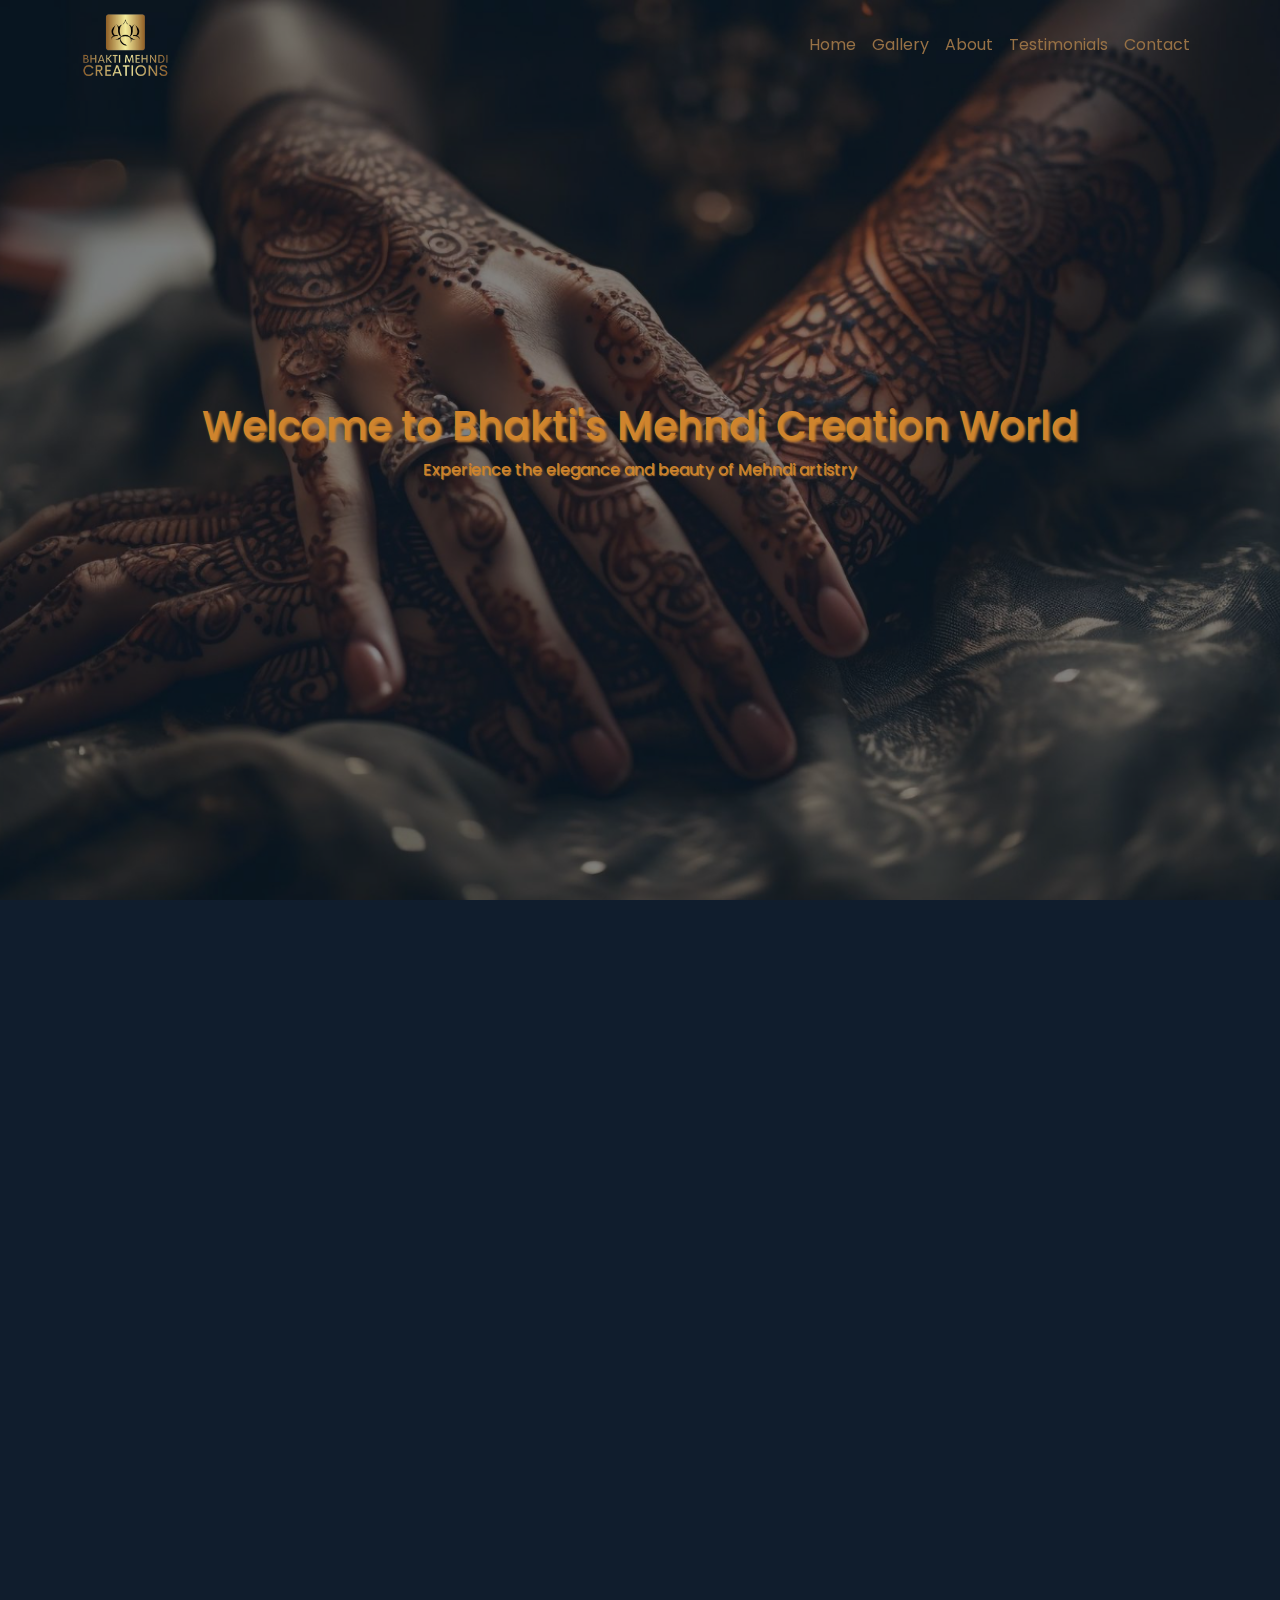
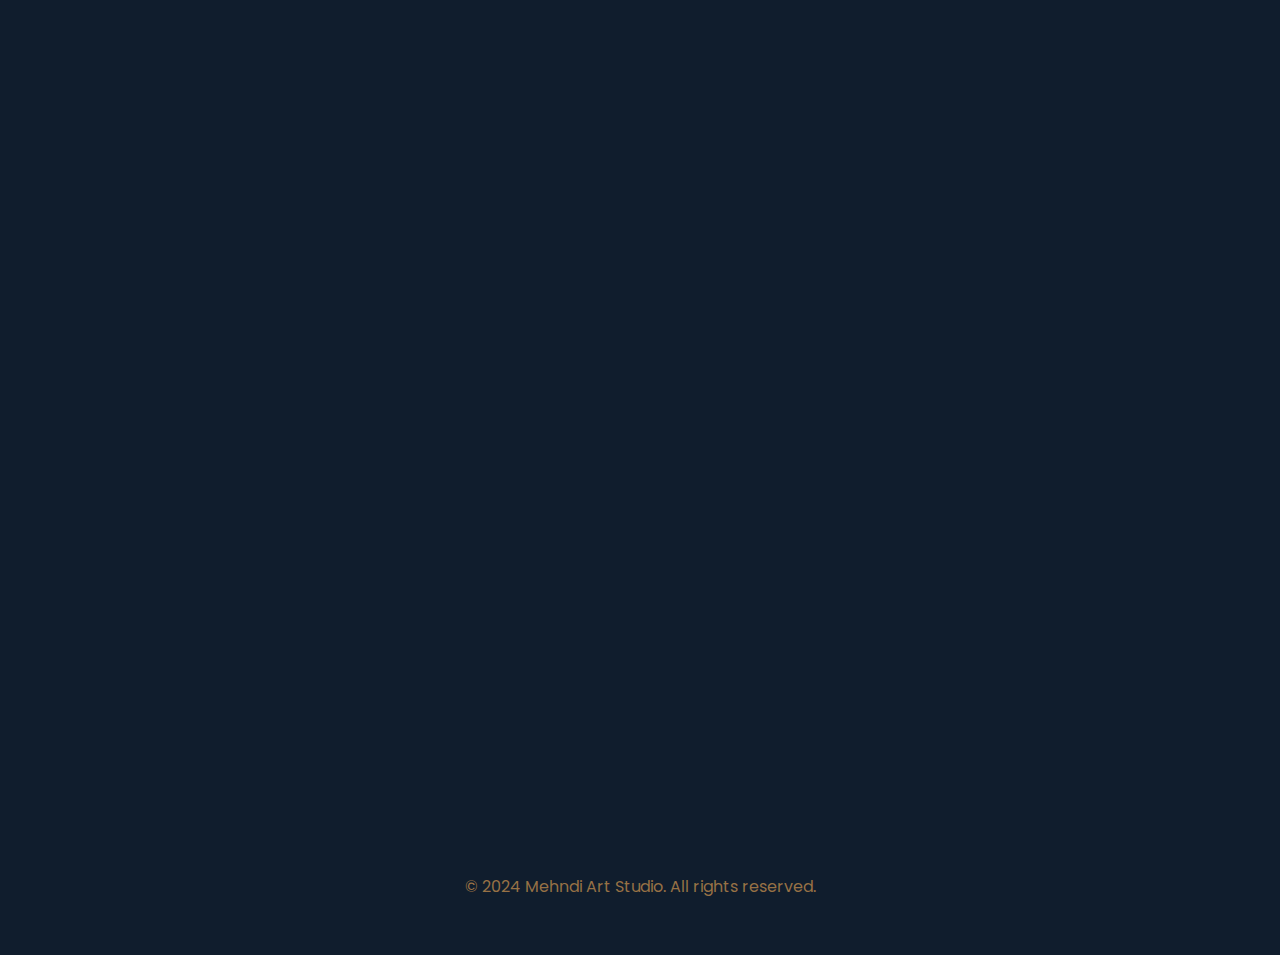
==== index.html @ 4a7531b5 "initial commits" ====
<!DOCTYPE html>
<html lang="en">
  <head>
    <meta charset="UTF-8" />
    <meta name="viewport" content="width=device-width, initial-scale=1.0" />
    <title>Mehndi Art Studio</title>
    <!-- Bootstrap CSS -->
    <link
      href="https://cdn.jsdelivr.net/npm/bootstrap@5.3.0-alpha1/dist/css/bootstrap.min.css"
      rel="stylesheet"
    />
    <!-- AOS CSS -->
    <link
      href="https://cdn.jsdelivr.net/npm/aos@2.3.4/dist/aos.css"
      rel="stylesheet"
    />
    <!-- Custom CSS -->
    <link rel="stylesheet" href="./css/style.css" />

    <!-- Font Awesome -->
    <link rel="stylesheet" href="css/font.css" />
  </head>
  <body>
    <!-- Navigation -->
    <nav class="navbar navbar-expand-lg navbar-light">
      <div class="container">
        <a class="navbar-brand" href="#">
          <img
            src="./image/newlogo_in_png-removebg-preview.png"
            width="15%"
            height="12%"
          />
        </a>
        <button
          class="navbar-toggler"
          type="button"
          data-bs-toggle="collapse"
          data-bs-target="#navbarNav"
          aria-controls="navbarNav"
          aria-expanded="false"
          aria-label="Toggle navigation"
        >
          <span class="navbar-toggler-icon"></span>
        </button>
        <div class="collapse navbar-collapse" id="navbarNav">
          <ul class="navbar-nav ms-auto">
            <li class="nav-item">
              <a class="nav-link" href="./index.html">Home</a>
            </li>
            <li class="nav-item">
              <a class="nav-link" href="./gallery.html">Gallery</a>
            </li>
            <li class="nav-item">
              <a class="nav-link" href="./aboutus.html">About</a>
            </li>
            <li class="nav-item">
              <a class="nav-link" href="#testimonials">Testimonials</a>
            </li>
            <li class="nav-item">
              <a class="nav-link" href="#contact">Contact</a>
            </li>
          </ul>
        </div>
      </div>
    </nav>

    <!-- Jumbotron -->
    <div class="jumbotron text-center" data-aos="fade-up">
      <h1>Welcome to Bhakti's Mehndi Creation World</h1>
      <p>Experience the elegance and beauty of Mehndi artistry</p>
    </div>

    <!-- Gallery Section -->
    <section id="gallery" class="py-5" data-aos="fade-up">
      <div class="container">
        <h2 class="text-center mb-4">Gallery</h2>
        <div class="row">
          <div class="col-lg-4 col-md-6" data-aos="zoom-in">
            <div class="card">
              <img
                src="https://via.placeholder.com/400x300?text=Mehndi+Design+1"
                class="card-img-top gallery-img"
                alt="Gallery Image 1"
              />
              <div class="card-body">
                <h5 class="card-title">Design 1</h5>
                <p class="card-text">Beautiful Mehndi design for hands.</p>
              </div>
            </div>
          </div>
          <div class="col-lg-4 col-md-6" data-aos="zoom-in">
            <div class="card">
              <img
                src="https://via.placeholder.com/400x300?text=Mehndi+Design+2"
                class="card-img-top gallery-img"
                alt="Gallery Image 2"
              />
              <div class="card-body">
                <h5 class="card-title">Design 2</h5>
                <p class="card-text">Intricate Mehndi design for feet.</p>
              </div>
            </div>
          </div>
          <div class="col-lg-4 col-md-6" data-aos="zoom-in">
            <div class="card">
              <img
                src="https://via.placeholder.com/400x300?text=Mehndi+Design+3"
                class="card-img-top gallery-img"
                alt="Gallery Image 3"
              />
              <div class="card-body">
                <h5 class="card-title">Design 3</h5>
                <p class="card-text">
                  Exquisite Mehndi design for special occasions.
                </p>
              </div>
            </div>
          </div>
        </div>
        <div class="text-center mt-4">
          <a href="gallery.html" class="btn btn-primary">View Full Gallery</a>
        </div>
      </div>
    </section>

    <!-- About Section -->
    <section id="about" class="py-5" data-aos="fade-up">
      <div class="container">
        <h2 class="text-center mb-4">About Us</h2>
        <div class="row">
          <div class="col-lg-6" data-aos="fade-right">
            <p>
              Mehndi Art Studio is dedicated to providing you with the most
              beautiful and intricate Mehndi designs for your special occasions.
              Our skilled artists specialize in traditional and contemporary
              designs that will enhance your natural beauty.
            </p>
          </div>
          <div class="col-lg-6" data-aos="fade-left">
            <img
              src="https://via.placeholder.com/500x350"
              class="img-fluid rounded"
              alt="About Image"
            />
          </div>
        </div>
      </div>
    </section>

    <!-- Testimonials Section -->
    <section id="testimonials" class="py-5" data-aos="fade-up">
      <div class="container">
        <h2 class="text-center mb-4">Testimonials</h2>
        <div class="row">
          <div class="col-lg-4 col-md-6" data-aos="flip-left">
            <div class="card text-center">
              <img
                src="https://via.placeholder.com/150"
                class="card-img-top rounded-circle mx-auto mt-4"
                style="width: 150px; height: 150px"
                alt="Client 1"
              />
              <div class="card-body">
                <h5 class="card-title">Client 1</h5>
                <p class="card-text">
                  "Amazing designs and great service. Highly recommend!"
                </p>
              </div>
            </div>
          </div>
          <div class="col-lg-4 col-md-6" data-aos="flip-left">
            <div class="card text-center">
              <img
                src="https://via.placeholder.com/150"
                class="card-img-top rounded-circle mx-auto mt-4"
                style="width: 150px; height: 150px"
                alt="Client 2"
              />
              <div class="card-body">
                <h5 class="card-title">Client 2</h5>
                <p class="card-text">
                  "Absolutely loved my Mehndi! Highly recommend their services."
                </p>
              </div>
            </div>
          </div>
          <div class="col-lg-4 col-md-6" data-aos="flip-left">
            <div class="card text-center">
              <img
                src="https://via.placeholder.com/150"
                class="card-img-top rounded-circle mx-auto mt-4"
                style="width: 150px; height: 150px"
                alt="Client 3"
              />
              <div class="card-body">
                <h5 class="card-title">Client 3</h5>
                <p class="card-text">
                  "Professional and talented artists. The best Mehndi
                  experience!"
                </p>
              </div>
            </div>
          </div>
        </div>
      </div>
    </section>

    <!-- Contact Section -->
    <section id="contact" class="py-5" data-aos="fade-up">
      <div class="container">
        <h2 class="text-center mb-4">Contact Us</h2>
        <div class="row">
          <div class="col-md-6" data-aos="fade-right">
            <p>
              If you have any questions or inquiries, feel free to reach out to
              us. We're always happy to assist you!
            </p>
            <ul class="list-unstyled">
              <li><strong>Phone:</strong> +1 (123) 456-7890</li>
              <li><strong>Email:</strong> info@mehndiartstudio.com</li>
            </ul>
          </div>
          <div class="col-md-6" data-aos="fade-left">
            <form action="/send-email" method="POST">
              <div class="mb-3">
                <input
                  type="text"
                  class="form-control"
                  name="name"
                  placeholder="Your Name"
                  style="background-color: #101d2d; color: #977145"
                />
              </div>
              <div class="mb-3">
                <input
                  type="email"
                  class="form-control"
                  name="email"
                  placeholder="Your Email"
                  style="background-color: #101d2d; color: #977145"
                />
              </div>
              <div class="mb-3">
                <textarea
                  class="form-control"
                  name="message"
                  rows="5"
                  placeholder="Your Message"
                  style="background-color: #101d2d; color: #977145"
                ></textarea>
              </div>
              <button type="submit" class="btn btn-primary">Submit</button>
            </form>
          </div>
        </div>
      </div>
    </section>

    <footer class="text-center">
      <p>&copy; 2024 Mehndi Art Studio. All rights reserved.</p>
    </footer>

    <!-- Bootstrap JS -->
    <script src="https://cdn.jsdelivr.net/npm/bootstrap@5.3.0-alpha1/dist/js/bootstrap.bundle.min.js"></script>
    <!-- AOS JS -->
    <script src="https://cdn.jsdelivr.net/npm/aos@2.3.4/dist/aos.js"></script>
    <script>
      // Function to set active class on the correct nav link
      function setActiveNavLink() {
        // Get the current URL path and hash
        const currentPath = window.location.pathname;
        const currentHash = window.location.hash;

        // Get all navbar links
        const navLinks = document.querySelectorAll(".navbar-nav .nav-link");

        // Loop through each link and add 'active' class if href matches the current path or hash
        navLinks.forEach((link) => {
          const linkPath = link.getAttribute("href").split("#")[0];
          const linkHash = link.getAttribute("href").split("#")[1] || "";

          if (
            linkPath === currentPath &&
            (currentHash === "" || `#${linkHash}` === currentHash)
          ) {
            link.classList.add("active");
          } else {
            link.classList.remove("active");
          }
        });
      }

      // Call the function to set the active nav link
      setActiveNavLink();

      // Add event listener to update active nav link on hash change
      window.addEventListener("hashchange", setActiveNavLink);
    </script>
    <script>
      AOS.init();
    </script>
  </body>
</html>
---- css/style.css ----
:root {
  --background-color: #101d2d;
  --primary-color: #977145;
  --highlight-color: #f0a500;
  --overlay-color: rgba(16, 29, 45, 0.5);
  --hero-overlay-color: rgba(0, 0, 0, 0.5);
}

body {
  background-color: var(--background-color);
  color: var(--primary-color);
  font-family: "Poppins", sans-serif;
}

.navbar {
  background-color: transparent !important;
  position: absolute;
  width: 100%;
  z-index: 10;
}

.navbar-brand {
  font-weight: bold;
  color: var(--primary-color);
}

.navbar-nav .nav-link {
  color: var(--primary-color);
}

.navbar-light .navbar-toggler {
  color: var(--primary-color);
  border-color: var(--primary-color);
}

.jumbotron {
  background: url("../image/hero1.jpg") no-repeat center center;
  background-size: cover;
  height: 100vh;
  display: flex;
  flex-direction: column;
  justify-content: center;
  align-items: center;
  text-align: center;
  color: var(--primary-color);
  position: relative;
}

.jumbotron h1,
.jumbotron p {
  color: #cf842d;
  text-shadow: #cf842d 0.04em 0.04em 0.06em;
  z-index: 2;
}

.jumbotron::before {
  content: "";
  position: absolute;
  top: 0;
  left: 0;
  width: 100%;
  height: 100%;
  background: var(--overlay-color);
  z-index: 1;
}

.gallery-img {
  width: 100%;
  height: auto;
  border-radius: 8px;
  margin-bottom: 20px;
}

.gallery-img:hover {
  transform: scale(1.05);
  transition: transform 0.3s ease;
}

.card {
  border: none;
  background-color: var(--background-color);
}

.card-title {
  color: var(--primary-color);
  font-size: 1.5rem;
  font-weight: bold;
}

.card-text {
  color: var(--primary-color);
}

footer {
  background-color: var(--background-color);
  color: var(--primary-color);
  padding: 20px 0;
}

.btn-primary {
  background-color: var(--primary-color);
  border-color: var(--primary-color);
  color: var(--background-color);
}

.btn-primary:hover {
  background-color: var(--background-color);
  border: 2px solid var(--primary-color);
  color: var(--primary-color);
  box-shadow: 3px 3px 8px var(--primary-color);
}

.form-control::placeholder {
  color: var(--primary-color);
  opacity: 1;
}

section {
  padding: 50px 0;
}

.navbar-nav .nav-link.active,
.navbar-nav .nav-link:hover {
  color: var(--highlight-color) !important;
  text-decoration: underline;
}

.hero {
  background: url("https://via.placeholder.com/1200x400") no-repeat center
    center;
  background-size: cover;
  height: 100vh;
  display: flex;
  align-items: center;
  justify-content: center;
  position: relative;
  text-align: center;
}

.hero::before {
  content: "";
  position: absolute;
  top: 0;
  left: 0;
  width: 100%;
  height: 100%;
  background: var(--hero-overlay-color);
  z-index: 1;
}

.hero-content {
  z-index: 2;
  color: var(--primary-color);
}

.hero h1 {
  font-size: 2.5rem;
  color: var(--primary-color);
}

.hero p {
  font-size: 1.2rem;
  color: var(--primary-color);
}

/* new prompt for gpt 
index.html:-
<!DOCTYPE html>
<html lang="en">
  <head>
    <meta charset="UTF-8" />
    <meta name="viewport" content="width=device-width, initial-scale=1.0" />
    <title>Mehndi Art Studio</title>
    <!-- Bootstrap CSS -->
    <link
      href="https://cdn.jsdelivr.net/npm/bootstrap@5.3.0-alpha1/dist/css/bootstrap.min.css"
      rel="stylesheet"
    />
    <!-- AOS CSS -->
    <link
      href="https://cdn.jsdelivr.net/npm/aos@2.3.4/dist/aos.css"
      rel="stylesheet"
    />
    <!-- Custom CSS -->
    <link rel="stylesheet" href="./css/style.css" />

    <!-- Font Awesome -->
    <link rel="stylesheet" href="css/font.css" />
  </head>
  <body>
    <!-- Navigation -->
    <nav class="navbar navbar-expand-lg navbar-light">
      <div class="container">
        <a class="navbar-brand" href="#">
          <img
            src="./image/newlogo_in_png-removebg-preview.png"
            width="15%"
            height="12%"
          />
        </a>
        <button
          class="navbar-toggler"
          type="button"
          data-bs-toggle="collapse"
          data-bs-target="#navbarNav"
          aria-controls="navbarNav"
          aria-expanded="false"
          aria-label="Toggle navigation"
        >
          <span class="navbar-toggler-icon"></span>
        </button>
        <div class="collapse navbar-collapse" id="navbarNav">
          <ul class="navbar-nav ms-auto">
            <li class="nav-item">
              <a class="nav-link" href="./index.html">Home</a>
            </li>
            <li class="nav-item">
              <a class="nav-link" href="./gallery.html">Gallery</a>
            </li>
            <li class="nav-item">
              <a class="nav-link" href="#about">About</a>
            </li>
            <li class="nav-item">
              <a class="nav-link" href="#testimonials">Testimonials</a>
            </li>
            <li class="nav-item">
              <a class="nav-link" href="#contact">Contact</a>
            </li>
          </ul>
        </div>
      </div>
    </nav>

    <!-- Jumbotron -->
    <div class="jumbotron text-center" data-aos="fade-up">
      <h1>Welcome to Mehndi's Creation World</h1>
      <p>Experience the elegance and beauty of Mehndi artistry</p>
    </div>

    <!-- Gallery Section -->
    <section id="gallery" class="py-5" data-aos="fade-up">
      <div class="container">
        <h2 class="text-center mb-4">Gallery</h2>
        <div class="row">
          <div class="col-lg-4 col-md-6" data-aos="zoom-in">
            <div class="card">
              <img
                src="https://via.placeholder.com/400x300?text=Mehndi+Design+1"
                class="card-img-top gallery-img"
                alt="Gallery Image 1"
              />
              <div class="card-body">
                <h5 class="card-title">Design 1</h5>
                <p class="card-text">Beautiful Mehndi design for hands.</p>
              </div>
            </div>
          </div>
          <div class="col-lg-4 col-md-6" data-aos="zoom-in">
            <div class="card">
              <img
                src="https://via.placeholder.com/400x300?text=Mehndi+Design+2"
                class="card-img-top gallery-img"
                alt="Gallery Image 2"
              />
              <div class="card-body">
                <h5 class="card-title">Design 2</h5>
                <p class="card-text">Intricate Mehndi design for feet.</p>
              </div>
            </div>
          </div>
          <div class="col-lg-4 col-md-6" data-aos="zoom-in">
            <div class="card">
              <img
                src="https://via.placeholder.com/400x300?text=Mehndi+Design+3"
                class="card-img-top gallery-img"
                alt="Gallery Image 3"
              />
              <div class="card-body">
                <h5 class="card-title">Design 3</h5>
                <p class="card-text">
                  Exquisite Mehndi design for special occasions.
                </p>
              </div>
            </div>
          </div>
        </div>
        <div class="text-center mt-4">
          <a href="gallery.html" class="btn btn-primary">View Full Gallery</a>
        </div>
      </div>
    </section>

    <!-- About Section -->
    <section id="about" class="py-5" data-aos="fade-up">
      <div class="container">
        <h2 class="text-center mb-4">About Us</h2>
        <div class="row">
          <div class="col-lg-6" data-aos="fade-right">
            <p>
              Mehndi Art Studio is dedicated to providing you with the most
              beautiful and intricate Mehndi designs for your special occasions.
              Our skilled artists specialize in traditional and contemporary
              designs that will enhance your natural beauty.
            </p>
          </div>
          <div class="col-lg-6" data-aos="fade-left">
            <img
              src="https://via.placeholder.com/500x350"
              class="img-fluid rounded"
              alt="About Image"
            />
          </div>
        </div>
      </div>
    </section>

    <!-- Testimonials Section -->
    <section id="testimonials" class="py-5" data-aos="fade-up">
      <div class="container">
        <h2 class="text-center mb-4">Testimonials</h2>
        <div class="row">
          <div class="col-lg-4 col-md-6" data-aos="flip-left">
            <div class="card text-center">
              <img
                src="https://via.placeholder.com/150"
                class="card-img-top rounded-circle mx-auto mt-4"
                style="width: 150px; height: 150px"
                alt="Client 1"
              />
              <div class="card-body">
                <h5 class="card-title">Client 1</h5>
                <p class="card-text">
                  "Amazing designs and great service. Highly recommend!"
                </p>
              </div>
            </div>
          </div>
          <div class="col-lg-4 col-md-6" data-aos="flip-left">
            <div class="card text-center">
              <img
                src="https://via.placeholder.com/150"
                class="card-img-top rounded-circle mx-auto mt-4"
                style="width: 150px; height: 150px"
                alt="Client 2"
              />
              <div class="card-body">
                <h5 class="card-title">Client 2</h5>
                <p class="card-text">
                  "Absolutely loved my Mehndi! Highly recommend their services."
                </p>
              </div>
            </div>
          </div>
          <div class="col-lg-4 col-md-6" data-aos="flip-left">
            <div class="card text-center">
              <img
                src="https://via.placeholder.com/150"
                class="card-img-top rounded-circle mx-auto mt-4"
                style="width: 150px; height: 150px"
                alt="Client 3"
              />
              <div class="card-body">
                <h5 class="card-title">Client 3</h5>
                <p class="card-text">
                  "Professional and talented artists. The best Mehndi
                  experience!"
                </p>
              </div>
            </div>
          </div>
        </div>
      </div>
    </section>

    <!-- Contact Section -->
    <section id="contact" class="py-5" data-aos="fade-up">
      <div class="container">
        <h2 class="text-center mb-4">Contact Us</h2>
        <div class="row">
          <div class="col-md-6" data-aos="fade-right">
            <p>
              If you have any questions or inquiries, feel free to reach out to
              us. We're always happy to assist you!
            </p>
            <ul class="list-unstyled">
              <li><strong>Phone:</strong> +1 (123) 456-7890</li>
              <li><strong>Email:</strong> info@mehndiartstudio.com</li>
            </ul>
          </div>
          <div class="col-md-6" data-aos="fade-left">
            <form action="/send-email" method="POST">
              <div class="mb-3">
                <input
                  type="text"
                  class="form-control"
                  name="name"
                  placeholder="Your Name"
                  style="background-color: #101d2d; color: #977145"
                />
              </div>
              <div class="mb-3">
                <input
                  type="email"
                  class="form-control"
                  name="email"
                  placeholder="Your Email"
                  style="background-color: #101d2d; color: #977145"
                />
              </div>
              <div class="mb-3">
                <textarea
                  class="form-control"
                  name="message"
                  rows="5"
                  placeholder="Your Message"
                  style="background-color: #101d2d; color: #977145"
                ></textarea>
              </div>
              <button type="submit" class="btn btn-primary">Submit</button>
            </form>
          </div>
        </div>
      </div>
    </section>

    <footer class="text-center">
      <p>&copy; 2024 Mehndi Art Studio. All rights reserved.</p>
    </footer>

    <!-- Bootstrap JS -->
    <script src="https://cdn.jsdelivr.net/npm/bootstrap@5.3.0-alpha1/dist/js/bootstrap.bundle.min.js"></script>
    <!-- AOS JS -->
    <script src="https://cdn.jsdelivr.net/npm/aos@2.3.4/dist/aos.js"></script>
    <script>
      // Function to set active class on the correct nav link
      function setActiveNavLink() {
        // Get the current URL path and hash
        const currentPath = window.location.pathname;
        const currentHash = window.location.hash;

        // Get all navbar links
        const navLinks = document.querySelectorAll(".navbar-nav .nav-link");

        // Loop through each link and add 'active' class if href matches the current path or hash
        navLinks.forEach((link) => {
          const linkPath = link.getAttribute("href").split("#")[0];
          const linkHash = link.getAttribute("href").split("#")[1] || "";

          if (
            linkPath === currentPath &&
            (currentHash === "" || `#${linkHash}` === currentHash)
          ) {
            link.classList.add("active");
          } else {
            link.classList.remove("active");
          }
        });
      }

      // Call the function to set the active nav link
      setActiveNavLink();

      // Add event listener to update active nav link on hash change
      window.addEventListener("hashchange", setActiveNavLink);
    </script>
    <script>
      AOS.init();
    </script>
  </body>
</html>

gallary.html:-
<!DOCTYPE html>
<html lang="en">
  <head>
    <meta charset="UTF-8" />
    <meta name="viewport" content="width=device-width, initial-scale=1.0" />
    <title>Mehndi Art Studio</title>
    <!-- Bootstrap CSS -->
    <link
      href="https://cdn.jsdelivr.net/npm/bootstrap@5.3.0-alpha1/dist/css/bootstrap.min.css"
      rel="stylesheet"
    />
    <!-- AOS CSS -->
    <link
      href="https://cdn.jsdelivr.net/npm/aos@2.3.4/dist/aos.css"
      rel="stylesheet"
    />
    <!-- Custom CSS -->
    <link rel="stylesheet" href="./css/style.css" />
  </head>
  <body>
    <!-- Navigation -->
    <nav class="navbar navbar-expand-lg navbar-light">
      <div class="container">
        <a class="navbar-brand" href="#">
          <img
            src="./image/newlogo_in_png-removebg-preview.png"
            width="15%"
            height="12%"
          />
        </a>
        <button
          class="navbar-toggler"
          type="button"
          data-bs-toggle="collapse"
          data-bs-target="#navbarNav"
          aria-controls="navbarNav"
          aria-expanded="false"
          aria-label="Toggle navigation"
        >
          <span class="navbar-toggler-icon"></span>
        </button>
        <div class="collapse navbar-collapse" id="navbarNav">
          <ul class="navbar-nav ms-auto">
            <li class="nav-item">
              <a class="nav-link" href="./index.html">Home</a>
            </li>
            <li class="nav-item">
              <a class="nav-link" href="./gallery.html">Gallery</a>
            </li>
            <li class="nav-item">
              <a class="nav-link" href="#about">About</a>
            </li>
            <li class="nav-item">
              <a class="nav-link" href="#testimonials">Testimonials</a>
            </li>
            <li class="nav-item">
              <a class="nav-link" href="#contact">Contact</a>
            </li>
          </ul>
        </div>
      </div>
    </nav>

    <!-- Hero Section -->
    <div class="hero">
      <div class="hero-content" data-aos="fade-up">
        <h1>Gallery</h1>
        <p>Explore our beautiful Mehndi designs.</p>
      </div>
    </div>

    <!-- Gallery Section -->
    <section id="gallery" class="py-5">
      <div class="container">
        <h2 class="text-center mb-4" data-aos="fade-up">Gallery</h2>
        <div class="row">
          <div
            class="col-lg-4 col-md-6"
            data-aos="fade-up"
            data-aos-delay="100"
          >
            <img
              src="https://via.placeholder.com/400x300?text=Mehndi+Design+1"
              class="gallery-img"
              alt="Gallery Image 1"
            />
          </div>
          <div
            class="col-lg-4 col-md-6"
            data-aos="fade-up"
            data-aos-delay="200"
          >
            <img
              src="https://via.placeholder.com/400x300?text=Mehndi+Design+2"
              class="gallery-img"
              alt="Gallery Image 2"
            />
          </div>
          <div
            class="col-lg-4 col-md-6"
            data-aos="fade-up"
            data-aos-delay="300"
          >
            <img
              src="https://via.placeholder.com/400x300?text=Mehndi+Design+3"
              class="gallery-img"
              alt="Gallery Image 3"
            />
          </div>
          <div
            class="col-lg-4 col-md-6"
            data-aos="fade-up"
            data-aos-delay="400"
          >
            <img
              src="https://via.placeholder.com/400x300?text=Mehndi+Design+4"
              class="gallery-img"
              alt="Gallery Image 4"
            />
          </div>
          <div
            class="col-lg-4 col-md-6"
            data-aos="fade-up"
            data-aos-delay="500"
          >
            <img
              src="https://via.placeholder.com/400x300?text=Mehndi+Design+5"
              class="gallery-img"
              alt="Gallery Image 5"
            />
          </div>
          <div
            class="col-lg-4 col-md-6"
            data-aos="fade-up"
            data-aos-delay="600"
          >
            <img
              src="https://via.placeholder.com/400x300?text=Mehndi+Design+6"
              class="gallery-img"
              alt="Gallery Image 6"
            />
          </div>
        </div>
      </div>
    </section>

    <footer class="text-center">
      <p>&copy; 2024 Mehndi Art Studio. All rights reserved.</p>
    </footer>

    <!-- Bootstrap JS -->
    <script src="https://cdn.jsdelivr.net/npm/bootstrap@5.3.0-alpha1/dist/js/bootstrap.bundle.min.js"></script>
    <!-- AOS JS -->
    <script src="https://cdn.jsdelivr.net/npm/aos@2.3.4/dist/aos.js"></script>
    <script>
      // Function to set active class on the correct nav link
      function setActiveNavLink() {
        // Get the current URL path and hash
        const currentPath = window.location.pathname;
        const currentHash = window.location.hash;

        // Get all navbar links
        const navLinks = document.querySelectorAll(".navbar-nav .nav-link");

        // Loop through each link and add 'active' class if href matches the current path or hash
        navLinks.forEach((link) => {
          const linkPath = link.getAttribute("href").split("#")[0];
          const linkHash = link.getAttribute("href").split("#")[1] || "";

          if (
            linkPath === currentPath &&
            (currentHash === "" || `#${linkHash}` === currentHash)
          ) {
            link.classList.add("active");
          } else {
            link.classList.remove("active");
          }
        });
      }

      // Call the function to set the active nav link
      setActiveNavLink();

      // Add event listener to update active nav link on hash change
      window.addEventListener("hashchange", setActiveNavLink);
    </script>

    <script>
      AOS.init();
    </script>
  </body>
</html>

style.css:-
body {
  background-color: #101d2d;
  color: #977145;
  font-family: "Poppins", sans-serif;
}

.navbar {
  background-color: transparent !important;
  position: absolute;
  width: 100%;
  z-index: 10;
}

.navbar-brand {
  font-weight: bold;
  color: #977145;
}

.navbar-nav .nav-link {
  color: #977145;
}

.navbar-light .navbar-toggler {
  color: #977145;
  border-color: #977145;
}

.jumbotron {
  background: url("../image/hero1.jpg") no-repeat center center;
  background-size: cover;
  height: 100vh;
  display: flex;
  flex-direction: column;
  justify-content: center;
  align-items: center;
  text-align: center;
  color: #977145;
  position: relative;
}

.jumbotron h1,
.jumbotron p {
  color: #977145;
  z-index: 2;
}

.jumbotron::before {
  content: "";
  position: absolute;
  top: 0;
  left: 0;
  width: 100%;
  height: 100%;
  background: rgb(16, 29, 45, 0.5);
  z-index: 1;
}

.gallery-img {
  width: 100%;
  height: auto;
  border-radius: 8px;
  margin-bottom: 20px;
}

.gallery-img:hover {
  transform: scale(1.05);
  transition: transform 0.3s ease;
}

.card {
  border: none;
  background-color: #101d2d;
}

.card-title {
  color: #977145;
  font-size: 1.5rem;
  font-weight: bold;
}

.card-text {
  color: #977145;
}

footer {
  background-color: #101d2d;
  color: #977145;
  padding: 20px 0;
}

.btn-primary {
  background-color: #977145;
  border-color: #977145;
  color: #101d2d;
}

.btn-primary:hover {
  background-color: #101d2d;
  border: 2px solid #977145;
  color: #977145;
  box-shadow: 3px 3px 8px #977145;
}

.form-control::placeholder {
  color: #977145;
  opacity: 1;
}

section {
  padding: 50px 0;
}

.navbar-nav .nav-link.active,
.navbar-nav .nav-link:hover {
  color: #f0a500 !important;
  text-decoration: underline;
}

.hero {
  background: url("https://via.placeholder.com/1200x400") no-repeat center
    center;
  background-size: cover;
  height: 100vh;
  display: flex;
  align-items: center;
  justify-content: center;
  position: relative;
  text-align: center;
}

.hero::before {
  content: "";
  position: absolute;
  top: 0;
  left: 0;
  width: 100%;
  height: 100%;
  background: rgba(0, 0, 0, 0.5);
  z-index: 1;
}

.hero-content {
  z-index: 2;
  color: #977145;
}

.hero h1 {
  font-size: 2.5rem;
  color: #977145;
}

.hero p {
  font-size: 1.2rem;
  color: #977145;
}


this is my latest updated code so could you pls make this website proper responsive for all devices because this is not properly responsive.
*/
---- css/font.css ----
/* poppons */
@import url("https://fonts.googleapis.com/css2?family=Poppins:wght@200;300;400;500&display=swap");

/* other fonts */
@import url("https://fonts.googleapis.com/css2?family=Ubuntu&display=swap");
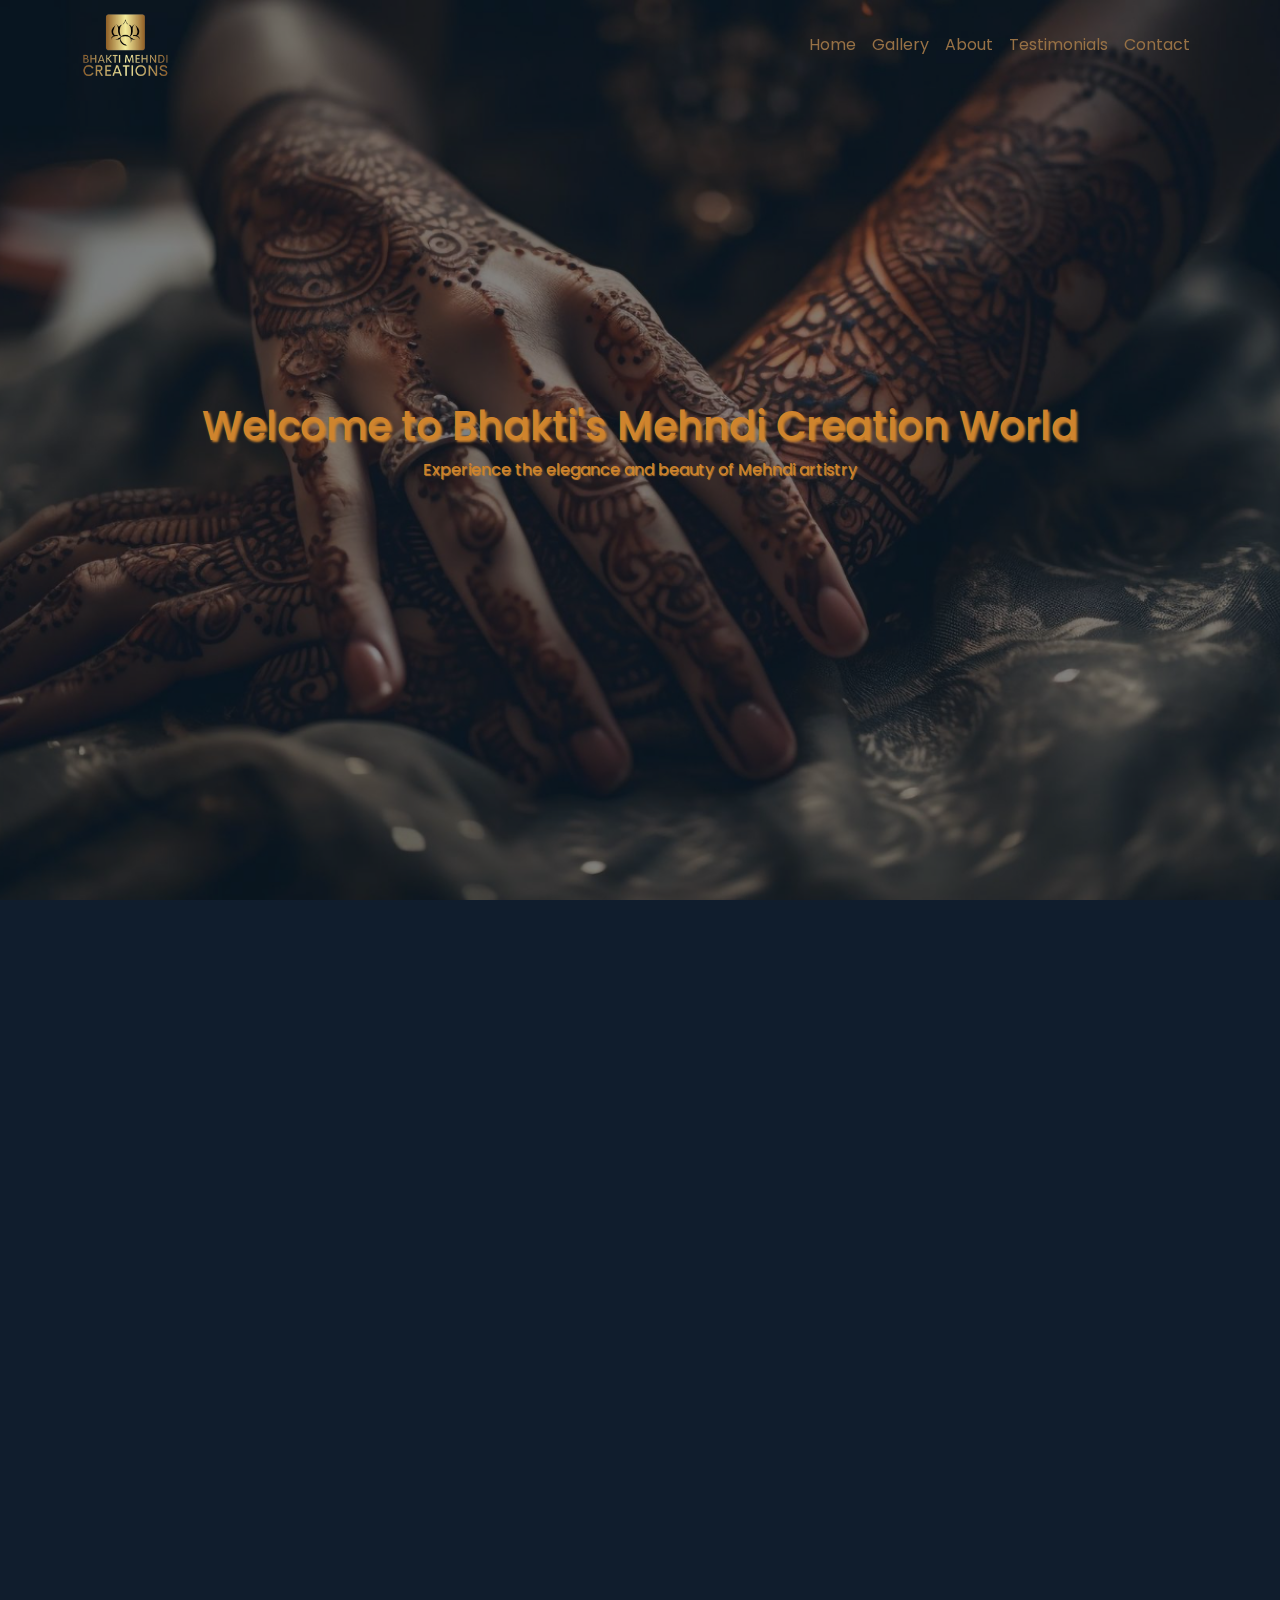
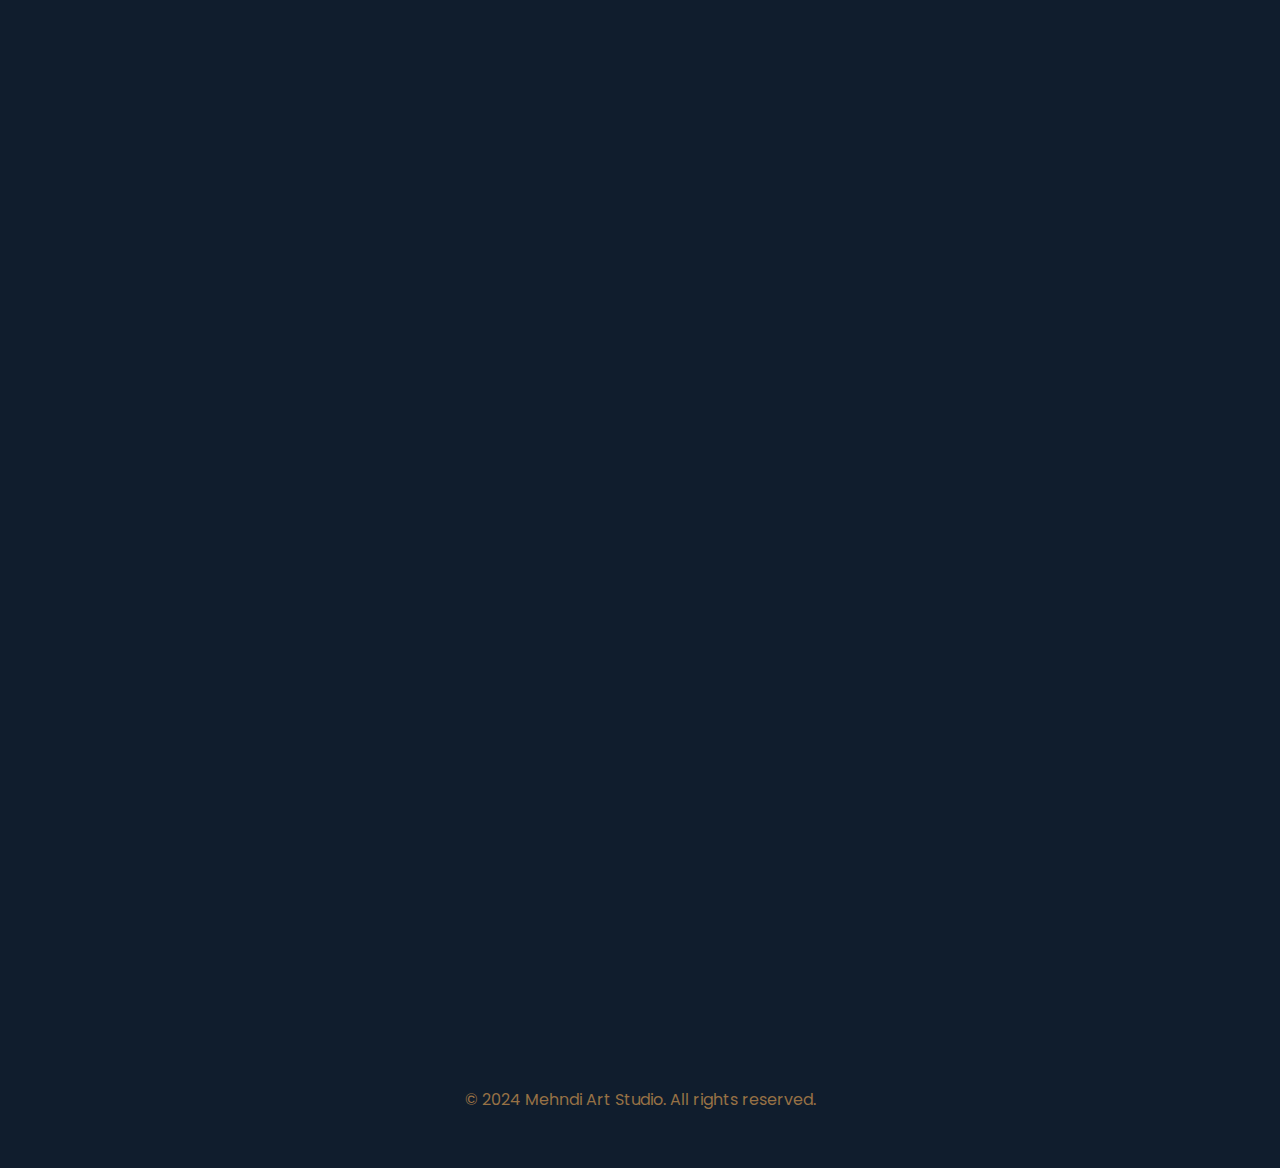
==== commit 77976638: "add dummy images in all section" ====
--- a/index.html
+++ b/index.html
@@ -78,7 +78,7 @@
           <div class="col-lg-4 col-md-6" data-aos="zoom-in">
             <div class="card">
               <img
-                src="https://via.placeholder.com/400x300?text=Mehndi+Design+1"
+                src="./image/freepik-export-20240526085024eRuZ.jpeg"
                 class="card-img-top gallery-img"
                 alt="Gallery Image 1"
               />
@@ -91,7 +91,7 @@
           <div class="col-lg-4 col-md-6" data-aos="zoom-in">
             <div class="card">
               <img
-                src="https://via.placeholder.com/400x300?text=Mehndi+Design+2"
+                src="./image/freepik-export-20240526085024eRuZ.jpeg"
                 class="card-img-top gallery-img"
                 alt="Gallery Image 2"
               />
@@ -104,7 +104,7 @@
           <div class="col-lg-4 col-md-6" data-aos="zoom-in">
             <div class="card">
               <img
-                src="https://via.placeholder.com/400x300?text=Mehndi+Design+3"
+                src="./image/freepik-export-20240526085024eRuZ.jpeg"
                 class="card-img-top gallery-img"
                 alt="Gallery Image 3"
               />
@@ -155,7 +155,7 @@
           <div class="col-lg-4 col-md-6" data-aos="flip-left">
             <div class="card text-center">
               <img
-                src="https://via.placeholder.com/150"
+                src="./image/Bm-removebg-preview.png"
                 class="card-img-top rounded-circle mx-auto mt-4"
                 style="width: 150px; height: 150px"
                 alt="Client 1"
@@ -171,7 +171,7 @@
           <div class="col-lg-4 col-md-6" data-aos="flip-left">
             <div class="card text-center">
               <img
-                src="https://via.placeholder.com/150"
+                src="./image/Bm-removebg-preview.png"
                 class="card-img-top rounded-circle mx-auto mt-4"
                 style="width: 150px; height: 150px"
                 alt="Client 2"
@@ -187,7 +187,7 @@
           <div class="col-lg-4 col-md-6" data-aos="flip-left">
             <div class="card text-center">
               <img
-                src="https://via.placeholder.com/150"
+                src="./image/Bm-removebg-preview.png"
                 class="card-img-top rounded-circle mx-auto mt-4"
                 style="width: 150px; height: 150px"
                 alt="Client 3"
--- a/css/style.css
+++ b/css/style.css
@@ -126,8 +126,7 @@
 }
 
 .hero {
-  background: url("https://via.placeholder.com/1200x400") no-repeat center
-    center;
+  background: url("../image/hero1.jpg") no-repeat center center;
   background-size: cover;
   height: 100vh;
   display: flex;
